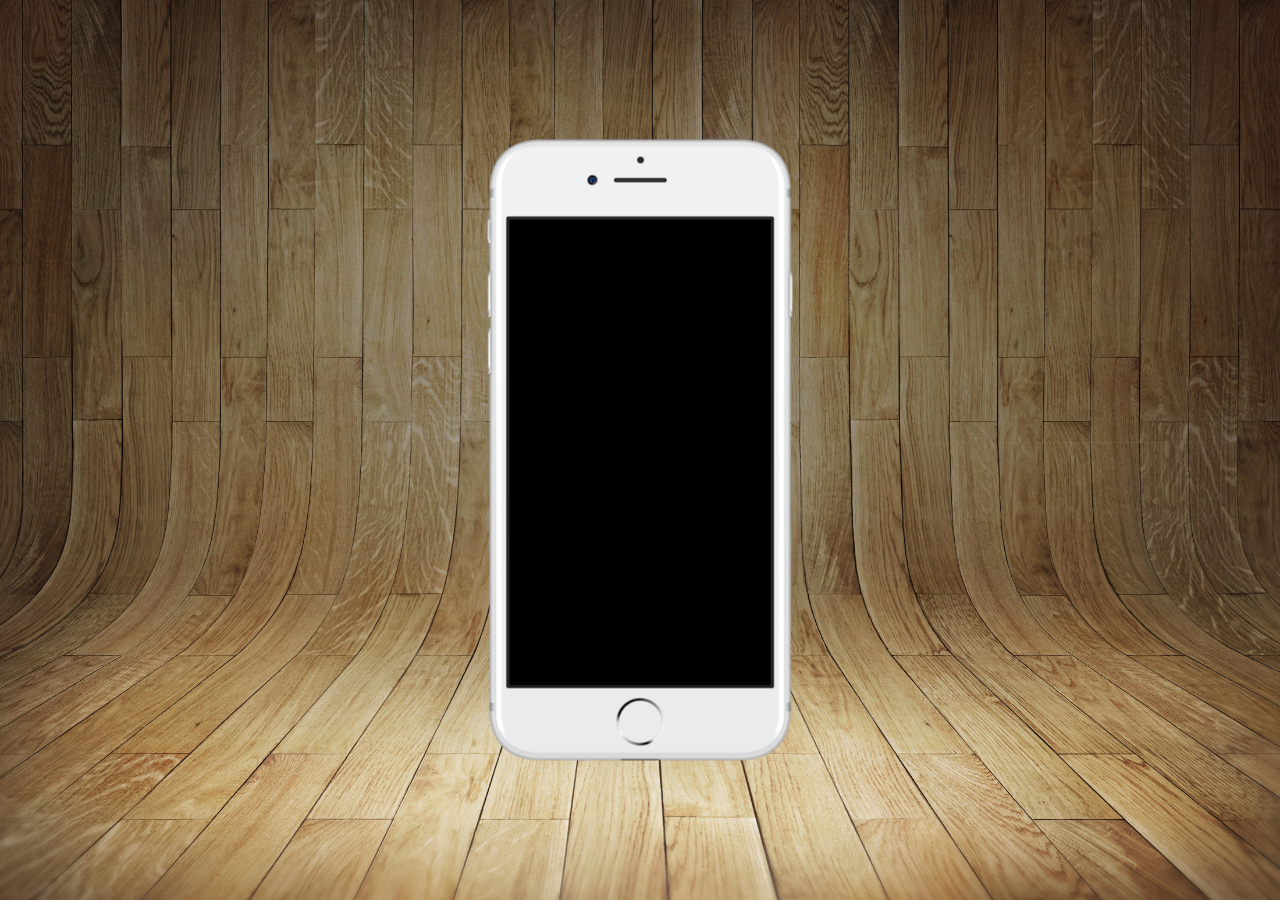
==== index.html @ a774a163 "atualização style" ====
<!DOCTYPE html>
<html lang="pt-br">
<head>
    <meta charset="UTF-8">
    <meta name="viewport" content="width=device-width, initial-scale=1.0">
    <link rel="shortcut icon" href="favicon.ico" type="image/x-icon">
    <link rel="stylesheet" href="estilo/style.css">
    <title>Projetos Redes Sociais</title>
</head>
<body>
    <main>
        <section id="telefone">

        </section>
        <section id="redes-sociais">

        </section>
    </main>
</body>
</html>
---- estilo/style.css ----
@charset "UTF-8";

*{
    margin: 0;
    padding: 0;
    font-family: Arial, Helvetica, sans-serif;
}

html, body{
    height: 100vh;
    width: 100vw;
    background-color: aqua;
}
body{
    background: url('../imagens/fundo-madeira.jpg') no-repeat top center;
    background-size: cover;
}
main{
    position: relative;
    height: 100vh;
}
section#telefone{
    position: absolute;
    top: 50%;
    left: 50%;
    transform: translate(-50%, -50%);

    height: 627px;
    width: 311px;
    
    background-color: blue;

    background: url('../imagens/frame-iphone.png')no-repeat;

}
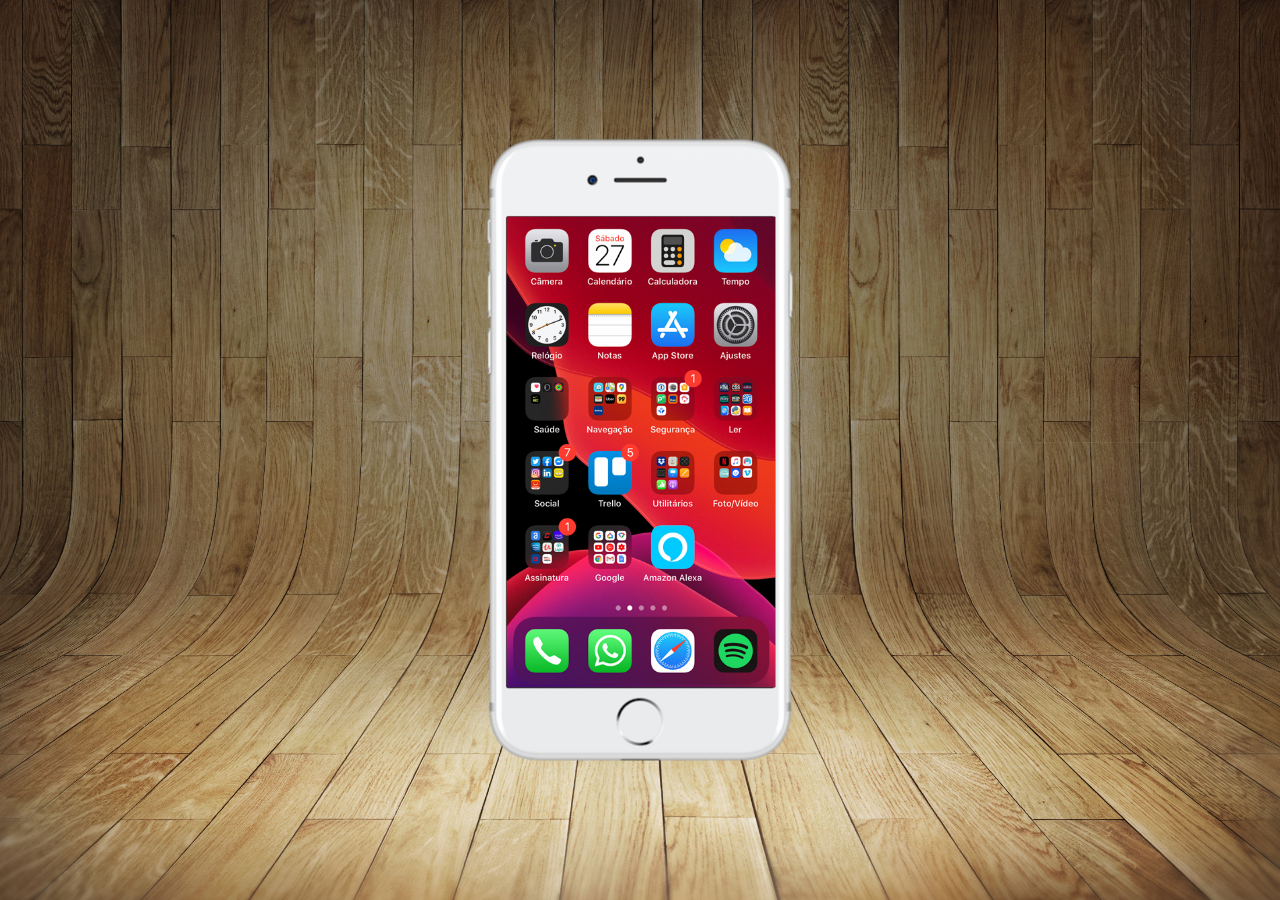
==== commit 8bba9e4d: "criei a tela home" ====
--- a/index.html
+++ b/index.html
@@ -10,7 +10,7 @@
 <body>
     <main>
         <section id="telefone">
-
+            <iframe src="home.html" name="tela" id="tela" frameborder="0"></iframe>
         </section>
         <section id="redes-sociais">
 
--- a/estilo/style.css
+++ b/estilo/style.css
@@ -14,6 +14,7 @@
 body{
     background: url('../imagens/fundo-madeira.jpg') no-repeat top center;
     background-size: cover;
+    background-attachment: fixed;
 }
 main{
     position: relative;
@@ -32,4 +33,11 @@
 
     background: url('../imagens/frame-iphone.png')no-repeat;
 
+}
+iframe#tela{
+    position: relative;
+    top: 80px;
+    left: 22px;
+    width: 269px;
+    height: 471px;
 }
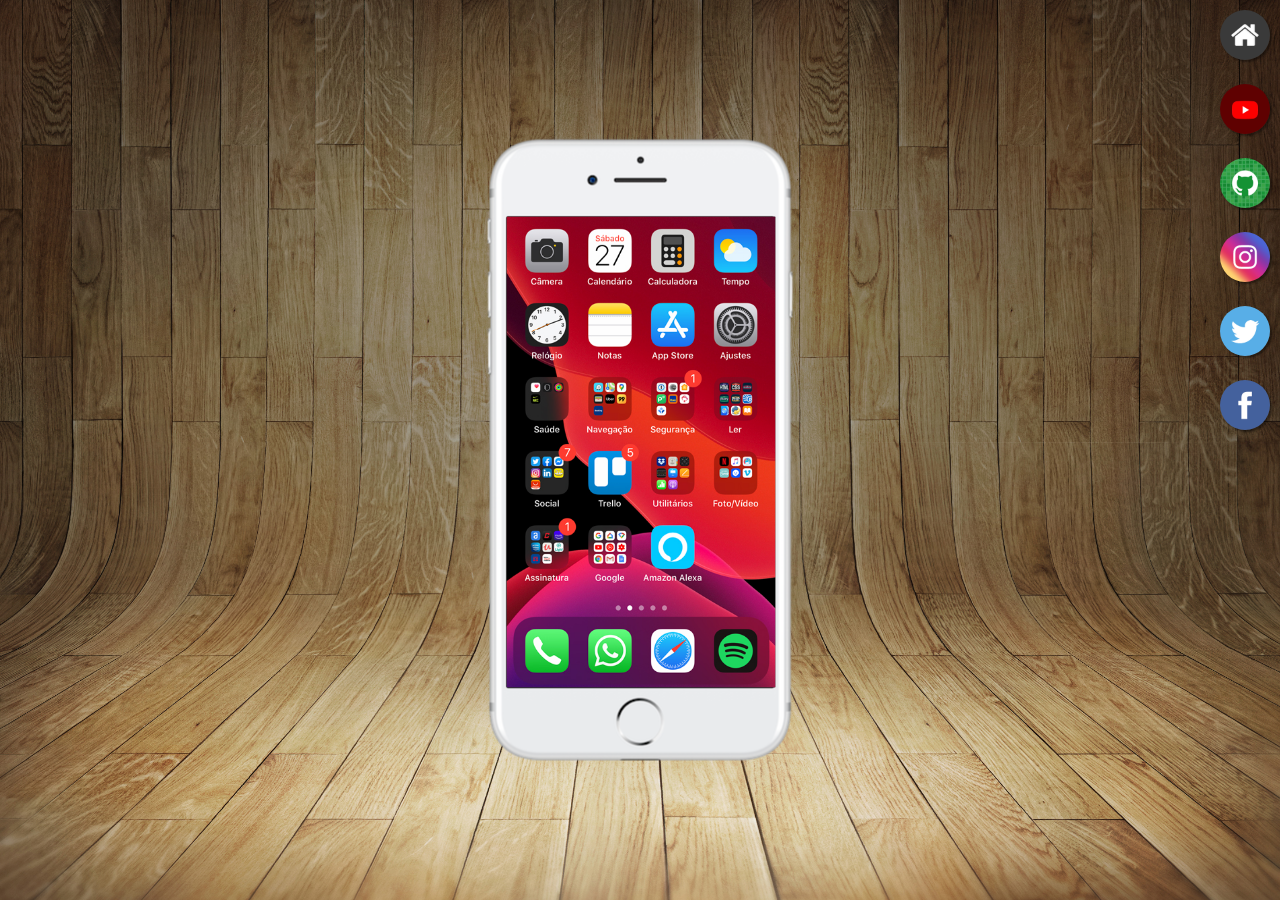
==== commit 28ca3581: "criei botoes na lateral" ====
--- a/index.html
+++ b/index.html
@@ -10,10 +10,17 @@
 <body>
     <main>
         <section id="telefone">
-            <iframe src="home.html" name="tela" id="tela" frameborder="0"></iframe>
+            <iframe src="home.html" name="tela" id="tela" frameborder="0">
+                Seu navegador não é compativel com isso.
+            </iframe>
         </section>
         <section id="redes-sociais">
-
+            <a href="#" target="tela"><img src="imagens/logo-home.jpg" alt="home"></a><br>
+            <a href="#" target="tela"><img src="imagens/logo-youtube.jpg" alt="youtube"></a><br>
+            <a href="#" target="tela"><img src="imagens/logo-github.jpg" alt="github"></a><br>
+            <a href="#" target="tela"><img src="imagens/logo-instagram.jpg" alt="instagram"></a><br>
+            <a href="#" target="tela"><img src="imagens/logo-twitter.jpg" alt="twitter"></a><br>
+            <a href="#" target="tela"><img src="imagens/logo-facebook.jpg" alt="facebook"></a>
         </section>
     </main>
 </body>
--- a/estilo/style.css
+++ b/estilo/style.css
@@ -40,4 +40,22 @@
     left: 22px;
     width: 269px;
     height: 471px;
+}
+section#redes-sociais{
+    text-align: right;
+}
+
+section#redes-sociais img{
+    width: 50px;
+    margin: 10px;
+    border-radius: 50%;
+    box-shadow: 2px 2px 2px rgba(0, 0, 0, 0.404);
+    box-sizing: border-box;
+
+}
+section#redes-sociais img:hover{
+    border: 2px solid rgba(255, 255, 255, 0.664);
+    transform: translate(-3px, -3px);
+    box-shadow: 5px 5px 10px rgba(0, 0, 0, 0.603);
+    transition: transform 0.3s;
 }
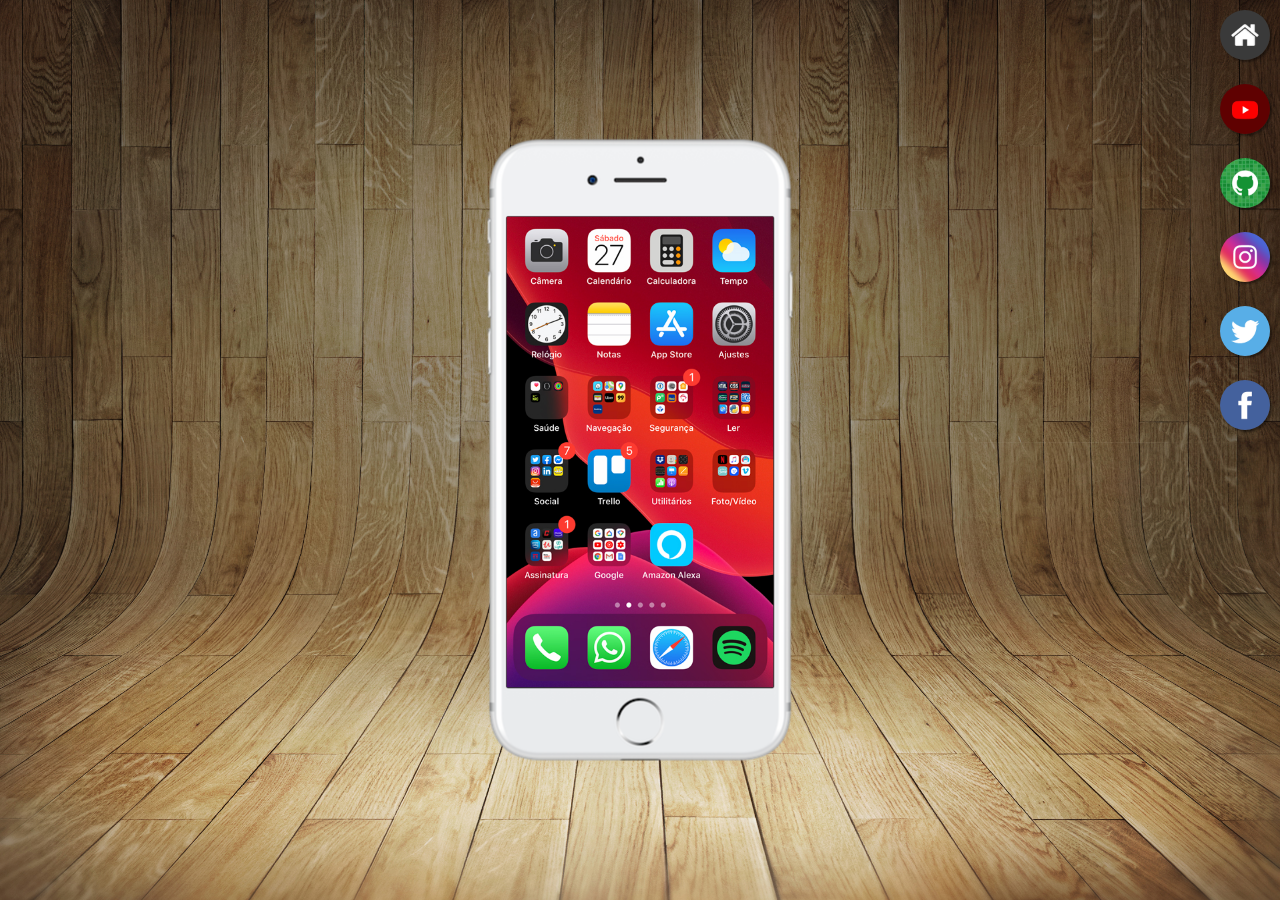
==== commit 9260c94d: "criei as paginas das redes sociais" ====
--- a/index.html
+++ b/index.html
@@ -15,12 +15,12 @@
             </iframe>
         </section>
         <section id="redes-sociais">
-            <a href="#" target="tela"><img src="imagens/logo-home.jpg" alt="home"></a><br>
-            <a href="#" target="tela"><img src="imagens/logo-youtube.jpg" alt="youtube"></a><br>
-            <a href="#" target="tela"><img src="imagens/logo-github.jpg" alt="github"></a><br>
-            <a href="#" target="tela"><img src="imagens/logo-instagram.jpg" alt="instagram"></a><br>
-            <a href="#" target="tela"><img src="imagens/logo-twitter.jpg" alt="twitter"></a><br>
-            <a href="#" target="tela"><img src="imagens/logo-facebook.jpg" alt="facebook"></a>
+            <a href="home.html" target="tela"><img src="imagens/logo-home.jpg" alt="home"></a><br>
+            <a href="youtube.html" target="tela"><img src="imagens/logo-youtube.jpg" alt="youtube"></a><br>
+            <a href="github.html" target="tela"><img src="imagens/logo-github.jpg" alt="github"></a><br>
+            <a href="instagran.html" target="tela"><img src="imagens/logo-instagram.jpg" alt="instagram"></a><br>
+            <a href="twitter.html" target="tela"><img src="imagens/logo-twitter.jpg" alt="twitter"></a><br>
+            <a href="facebook.html" target="tela"><img src="imagens/logo-facebook.jpg" alt="facebook"></a>
         </section>
     </main>
 </body>
--- a/estilo/style.css
+++ b/estilo/style.css
@@ -38,7 +38,7 @@
     position: relative;
     top: 80px;
     left: 22px;
-    width: 269px;
+    width: 267px;
     height: 471px;
 }
 section#redes-sociais{
